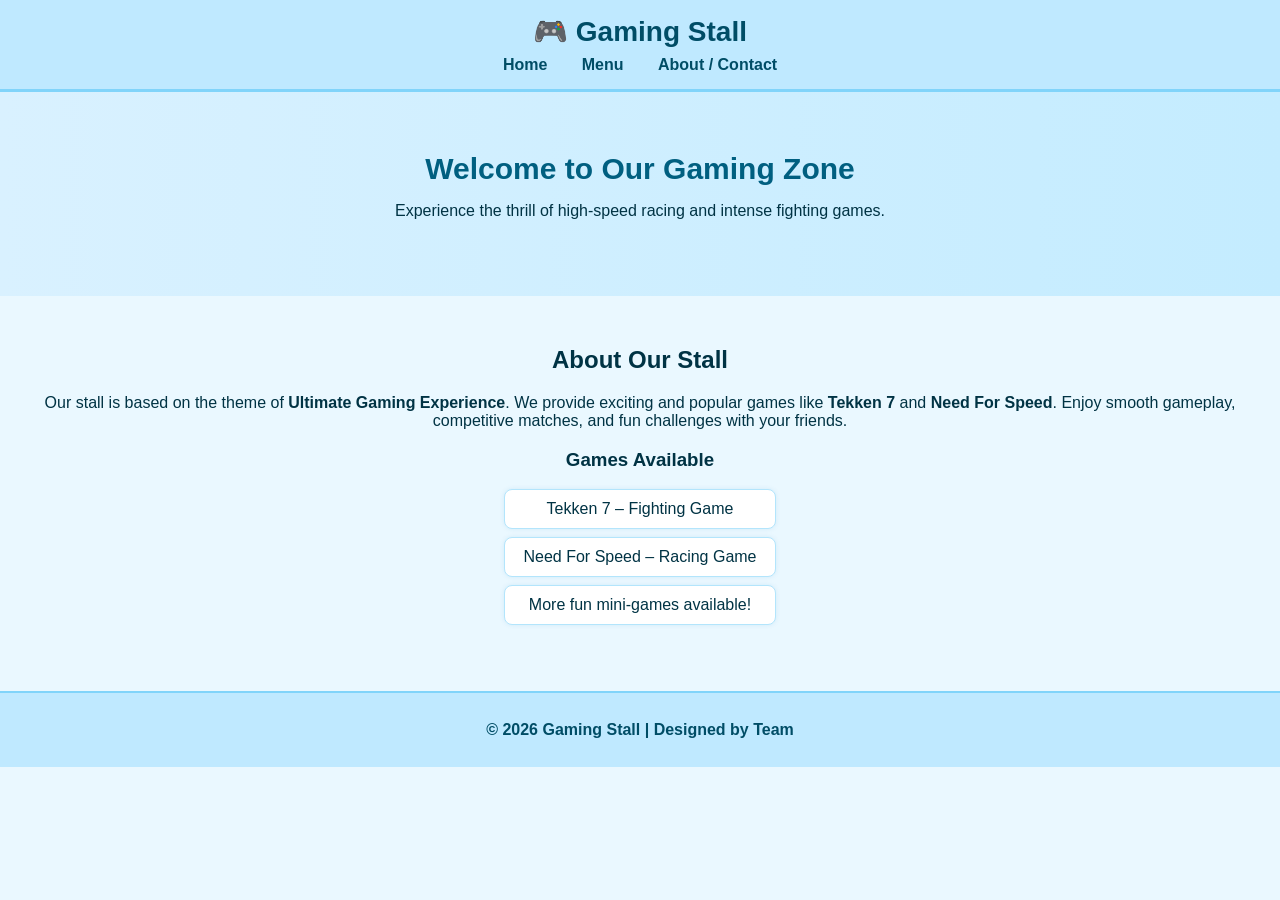
==== index.html @ 427450f8 "Add files via upload" ====
<!-- ========================= -->
<!--        index.html         -->
<!-- ========================= -->
<!DOCTYPE html>
<html lang="en">
<head>
  <meta charset="UTF-8">
  <meta name="viewport" content="width=device-width, initial-scale=1.0">
  <title>Gaming Stall - Home</title>
  <link rel="stylesheet" href="style.css">
</head>
<body>
  <header>
    <h1>🎮 Gaming Stall</h1>
    <nav>
      <a href="index.html">Home</a>
      <a href="menu.html">Menu</a>
      <a href="about.html">About / Contact</a>
    </nav>
  </header>

  <section class="hero">
    <h2>Welcome to Our Gaming Zone</h2>
    <p>Experience the thrill of high‑speed racing and intense fighting games.</p>
  </section>

  <section class="content">
    <h2>About Our Stall</h2>
    <p>Our stall is based on the theme of <b>Ultimate Gaming Experience</b>. We provide exciting and popular games like <b>Tekken 7</b> and <b>Need For Speed</b>. Enjoy smooth gameplay, competitive matches, and fun challenges with your friends.</p>

    <h3>Games Available</h3>
    <ul>
      <li>Tekken 7 – Fighting Game</li>
      <li>Need For Speed – Racing Game</li>
      <li>More fun mini‑games available!</li>
    </ul>
  </section>

  <footer>
    <p>© 2026 Gaming Stall | Designed by Team</p>
  </footer>
</body>
</html>
---- style.css ----
/* ===============================
   JOYSTICK JUNCTION - LIGHT BLUE THEME
   =============================== */

/* ===== BODY ===== */
body {
  margin: 0;
  font-family: Arial, sans-serif;
  background: #eaf8ff; /* very light blue */
  color: #003344;
}

/* ===== HEADER ===== */
header {
  background: #bfe9ff;
  padding: 15px;
  text-align: center;
  border-bottom: 3px solid #81d4fa;
}

header h1 {
  margin: 0;
  font-size: 28px;
  color: #004d66;
}

/* ===== NAVBAR ===== */
nav {
  margin-top: 8px;
}

nav a {
  color: #004d66;
  margin: 0 15px;
  text-decoration: none;
  font-weight: bold;
  font-size: 16px;
  transition: 0.3s;
}

nav a:hover {
  color: #0077b6;
  text-decoration: underline;
}

/* ===== HERO SECTION (HOME PAGE) ===== */
.hero {
  padding: 60px 20px;
  text-align: center;
  background: linear-gradient(to right, #d9f1ff, #c4ecff);
}

.hero h2 {
  margin: 0;
  font-size: 30px;
  color: #005f80;
}

/* ===== CONTENT SECTION ===== */
.content {
  padding: 30px;
  text-align: center;
}

/* ===== MENU CARDS ===== */
.menu-item {
  display: inline-block;
  margin: 20px;
  padding: 18px;
  background: #ffffff;
  border-radius: 12px;
  border: 1px solid #b3e5fc;
  box-shadow: 0 0 10px rgba(0, 119, 182, 0.15);
  width: 230px;
  transition: 0.3s;
}

.menu-item:hover {
  transform: translateY(-5px);
  box-shadow: 0 0 15px rgba(0, 119, 182, 0.3);
}

.menu-item h3 {
  margin-top: 0;
  color: #0077b6;
}

.menu-item p {
  margin: 6px 0;
}

/* ===== LIST STYLE (TEAM SECTION) ===== */
ul {
  list-style: none;
  padding: 0;
}

ul li {
  background: #ffffff;
  margin: 8px auto;
  padding: 10px;
  width: 250px;
  border-radius: 8px;
  border: 1px solid #b3e5fc;
  box-shadow: 0 0 5px rgba(0, 119, 182, 0.1);
}

/* ===== FOOTER ===== */
footer {
  background: #bfe9ff;
  padding: 12px;
  text-align: center;
  border-top: 2px solid #81d4fa;
  margin-top: 20px;
  color: #004d66;
  font-weight: bold;
}

/* ===== MOBILE RESPONSIVE ===== */
@media (max-width: 768px) {
  .menu-item {
    width: 90%;
    margin: 15px auto;
  }

  nav a {
    display: inline-block;
    margin: 8px;
  }

  .hero h2 {
    font-size: 24px;
  }
}
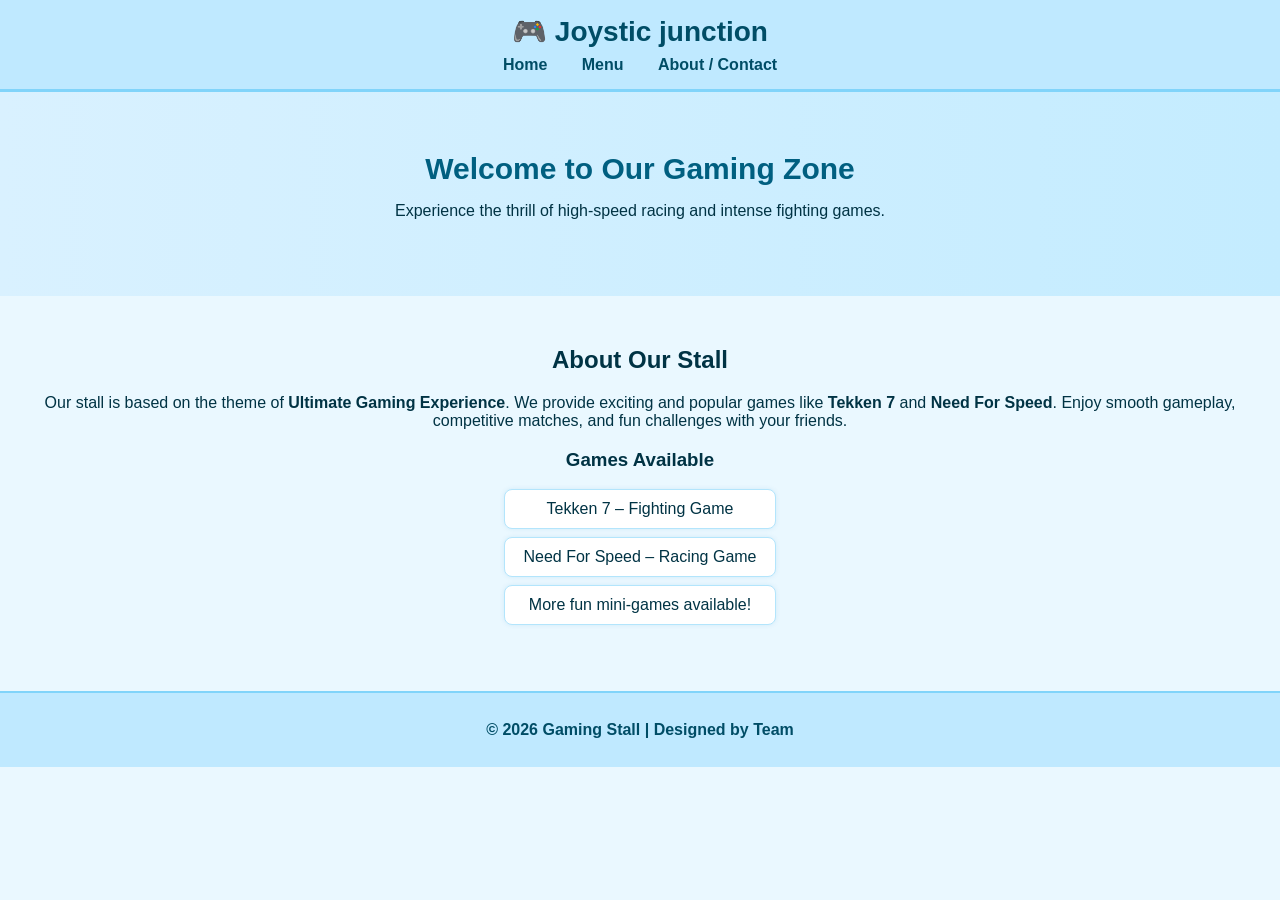
==== commit 52ee009d: "Update index.html" ====
--- a/index.html
+++ b/index.html
@@ -6,12 +6,12 @@
 <head>
   <meta charset="UTF-8">
   <meta name="viewport" content="width=device-width, initial-scale=1.0">
-  <title>Gaming Stall - Home</title>
+  <title>Gaming stall - Home</title>
   <link rel="stylesheet" href="style.css">
 </head>
 <body>
   <header>
-    <h1>🎮 Gaming Stall</h1>
+    <h1>🎮 Joystic junction</h1>
     <nav>
       <a href="index.html">Home</a>
       <a href="menu.html">Menu</a>
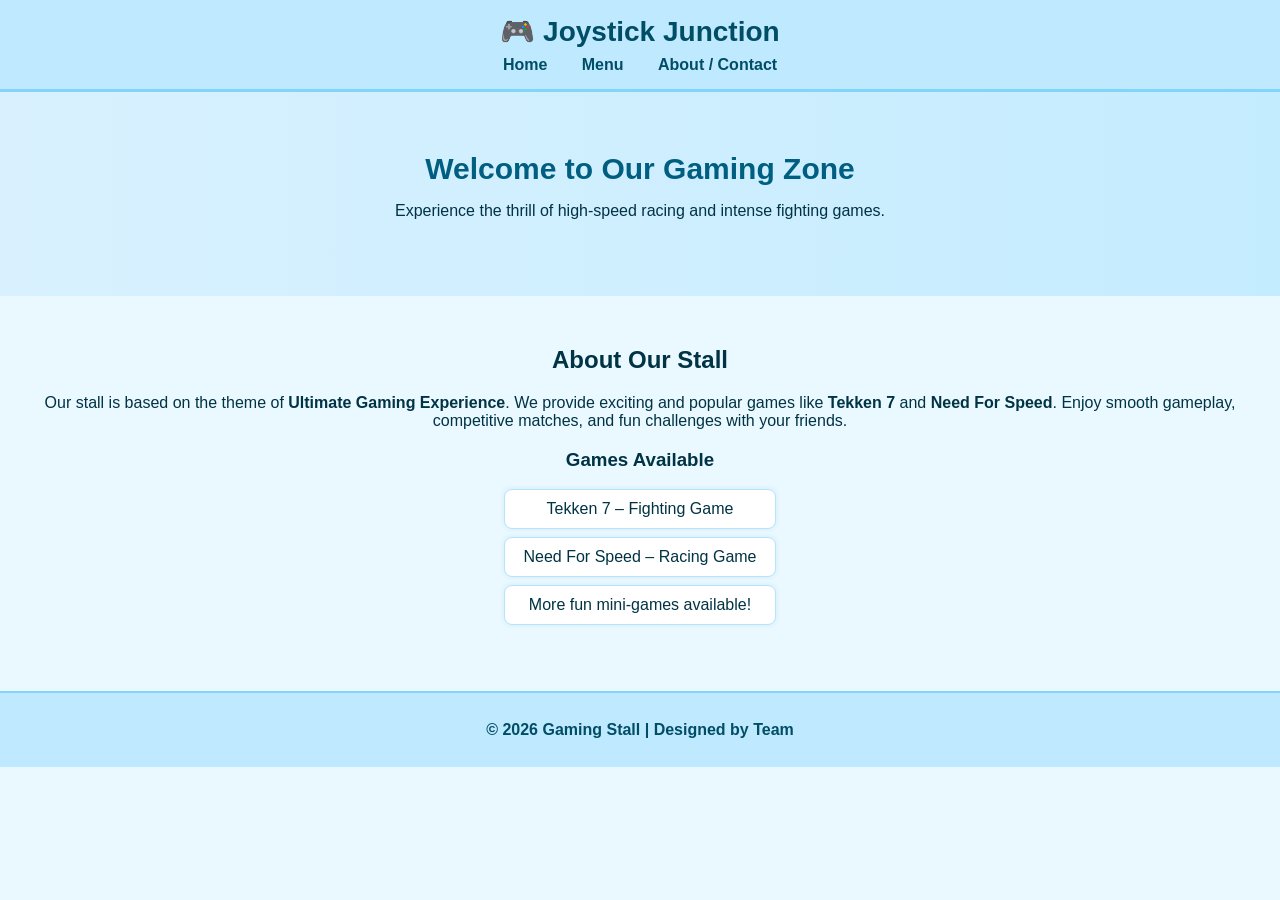
==== commit 2d67cdd6: "Update index.html" ====
--- a/index.html
+++ b/index.html
@@ -6,12 +6,12 @@
 <head>
   <meta charset="UTF-8">
   <meta name="viewport" content="width=device-width, initial-scale=1.0">
-  <title>Gaming stall - Home</title>
+  <title>Joystick Junction - Home</title>
   <link rel="stylesheet" href="style.css">
 </head>
 <body>
   <header>
-    <h1>🎮 Joystic junction</h1>
+    <h1>🎮 Joystick Junction</h1>
     <nav>
       <a href="index.html">Home</a>
       <a href="menu.html">Menu</a>
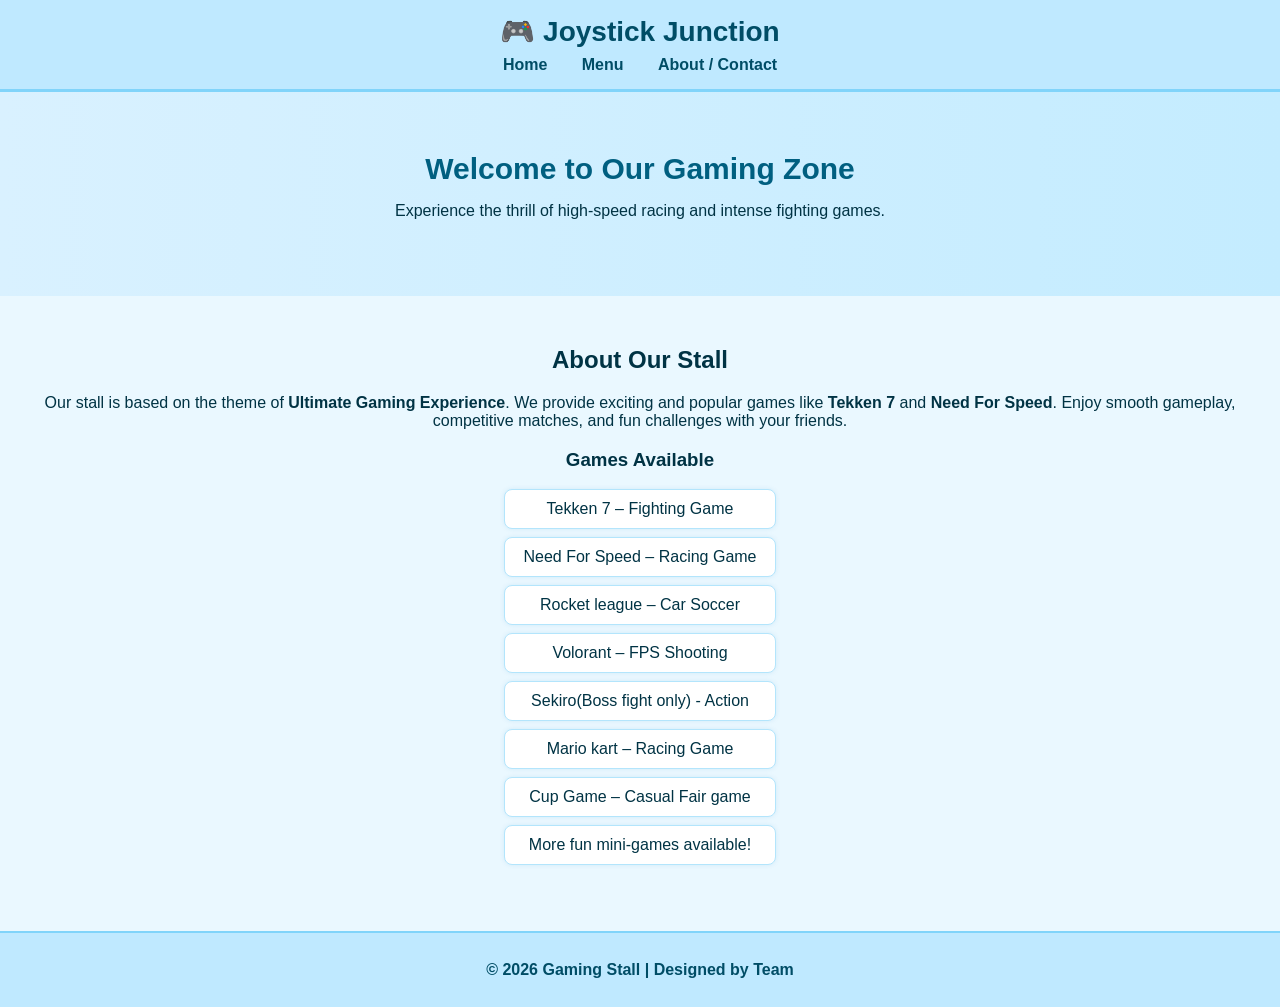
==== commit 8a1f897f: "Update index.html" ====
--- a/index.html
+++ b/index.html
@@ -32,6 +32,11 @@
     <ul>
       <li>Tekken 7 – Fighting Game</li>
       <li>Need For Speed – Racing Game</li>
+      <li>Rocket league – Car Soccer</li>
+      <li>Volorant – FPS Shooting</li>
+      <li>Sekiro(Boss fight only) - Action</li>
+      <li>Mario kart – Racing Game</li>
+      <li>Cup Game – Casual Fair game</li>
       <li>More fun mini‑games available!</li>
     </ul>
   </section>
